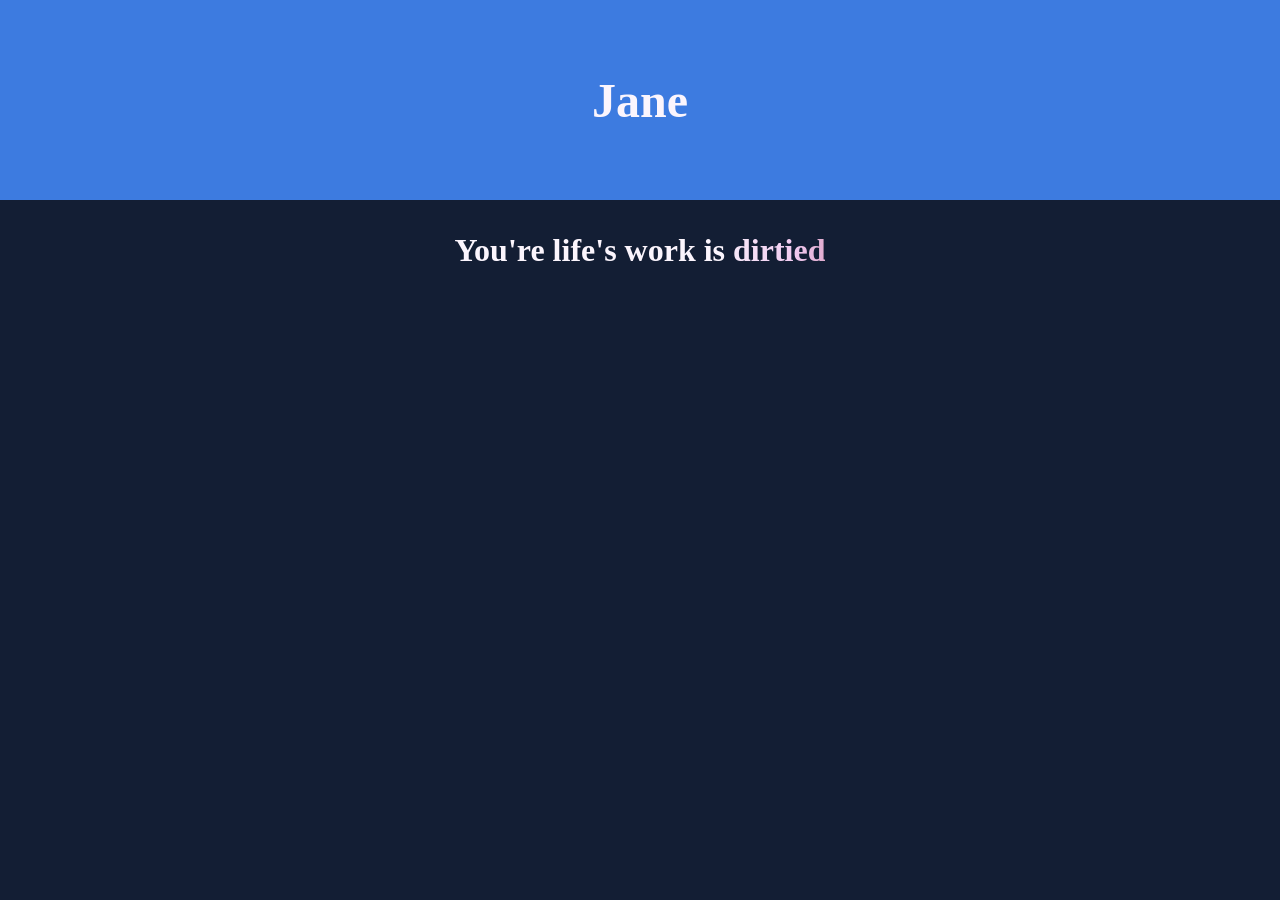
==== index.html @ 356d39b3 "og yeah" ====
<!DOCTYPE html>
<html>
    <head>
        <title>JANE JULIET</title>
        <link rel="icon" type="image/jpg" href="images/oardefault.jpg">
        <link rel="stylesheet" href="styles.css">
        <meta property="og:title" content="[JANE] JULIET">
        <meta property="og:description" content="Let's larp, just this once.">
        <meta property="og:image" content="https://github.com/Zycostan/jane_juliet/images/preview.png">
        <meta property="og:type" content="website">
        <meta property="og:url" content="https://github.com/Zycostan/jane_juliet">
    </head>

    <body>
        <header class="larping_head">
            <div id="left-side" class="side">
                <h2 class="title">
                    Jane
                </h2>
            </div>
            <div id="right-side" class="side">
                <h2 class="title">
                    You're early.
                </h2>
            </div>
     </header>
     <main>
        <h1>
            You're life's work is <span class="early">dirtied</span>
        </h1>
     </main>
    </body>
    <script src="script.js"></script>
</html>
---- styles.css ----
body {
    background-color: #131e34;
    margin: 0;
    padding: 0;
}



.larping_head {
    position: relative;
    height: 200px;
    width: 100%;
    overflow: hidden;
}

.side {
    height: 100%;
    width: 100%;

    display: grid;
    place-items: center;

    overflow: hidden;
    position: absolute;
}

#left-side {
    background-color: #3d7be0;
    z-index: 2;
}

#right-side {
    background-color: #c297f2;
}

.side .title {
    color: #fbf5fd;
    font-family: 'Times New Roman', Times, serif;
    font-size: 3rem;
    margin: 0px 15vw;
    width: 70vw;
    white-space: nowrap;
    text-align: center;
}

@keyframes background-pan {
    from {
        background-position: 0% center;
    }

    to {
        background-position: -200% center;
    }
}

h1 {
    color: #fbf5fd;
    text-align: center;
    width: 100%;
    margin: 2rem 0;
}

h1 > .early {
    display: inline-block;
    animation: background-pan 3s linear infinite;
    background: linear-gradient(
        to right,
        #f6e7f8,
        #f2cbf1,
        #ce8dad,
        #f6e7f8
    );
    background-size: 200%;
    -webkit-background-clip: text;
    background-clip: text;
    -webkit-text-fill-color: transparent;
    color: transparent;
    white-space: nowrap;

}
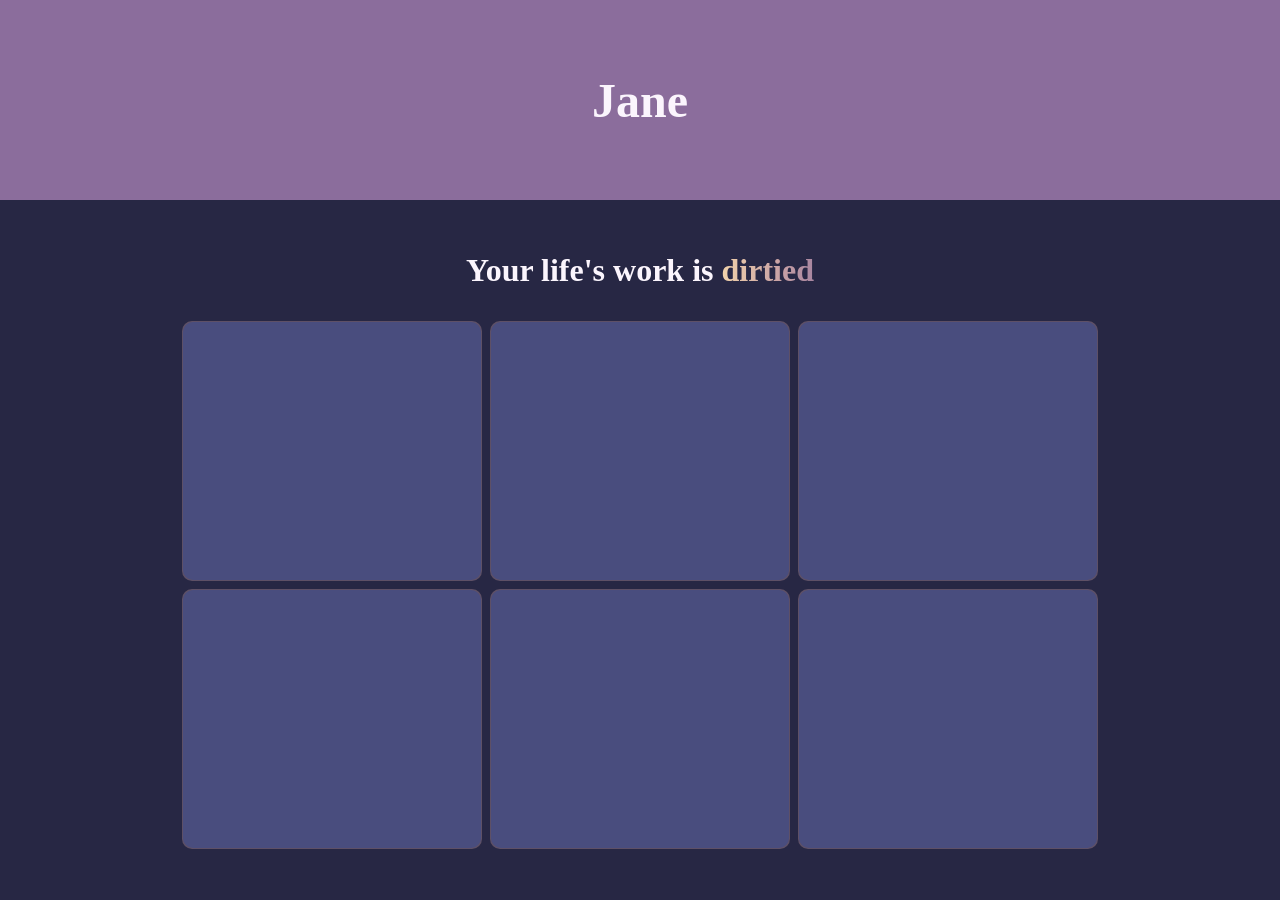
==== commit 09852c23: "dirty, ewww" ====
--- a/index.html
+++ b/index.html
@@ -6,9 +6,9 @@
         <link rel="stylesheet" href="styles.css">
         <meta property="og:title" content="[JANE] JULIET">
         <meta property="og:description" content="Let's larp, just this once.">
-        <meta property="og:image" content="https://github.com/Zycostan/jane_juliet/images/preview.png">
+        <meta property="og:image" content="https://zycostan.github.io/jane_juliet/images/preview.png">
+        <meta property="og:url" content="https://zycostan.github.io/jane_juliet/">
         <meta property="og:type" content="website">
-        <meta property="og:url" content="https://github.com/Zycostan/jane_juliet">
     </head>
 
     <body>
@@ -26,8 +26,29 @@
      </header>
      <main>
         <h1>
-            You're life's work is <span class="early">dirtied</span>
+            Your life's work is <span class="early">dirtied</span>
         </h1>
+        <div id="cards">
+            <div class="card">
+                <div class="card-content"></div>
+            </div>
+            <div class="card">
+                <div class="card-content"></div>
+            </div>
+            <div class="card">
+                <div class="card-content"></div>
+            </div>
+            <div class="card">
+                <div class="card-content"></div>
+            </div>
+            <div class="card">
+                <div class="card-content"></div>
+            </div>
+            <div class="card">
+                <div class="card-content"></div>
+            </div>
+        </div>
+        </div>
      </main>
     </body>
     <script src="script.js"></script>
--- a/styles.css
+++ b/styles.css
@@ -1,5 +1,5 @@
 body {
-    background-color: #131e34;
+    background-color: #272744;
     margin: 0;
     padding: 0;
 }
@@ -25,12 +25,12 @@
 }
 
 #left-side {
-    background-color: #3d7be0;
+    background-color: #8b6d9c;
     z-index: 2;
 }
 
 #right-side {
-    background-color: #c297f2;
+    background-color: #494d7e;
 }
 
 .side .title {
@@ -65,10 +65,10 @@
     animation: background-pan 3s linear infinite;
     background: linear-gradient(
         to right,
-        #f6e7f8,
-        #f2cbf1,
-        #ce8dad,
-        #f6e7f8
+        #f2d3ab,
+        #c69fa5,
+        #8b6d9c,
+        #f2d3ab
     );
     background-size: 200%;
     -webkit-background-clip: text;
@@ -77,4 +77,66 @@
     color: transparent;
     white-space: nowrap;
 
+}
+
+main {
+    display: flex;
+    flex-direction: column;
+    align-items: center;
+    padding: 20px;
+}
+
+#cards {
+    display: grid;
+    grid-template-columns: repeat(3, minmax(0, 300px));
+    gap: 8px;
+    width: max-content;
+    max-width: 100%;
+}
+
+.card {
+    background-color: rgba(198, 159, 165, 0.35);
+    border-radius: 10px;
+    cursor: pointer;
+    height: 260px;
+    position: relative;
+    width: 300px;
+    overflow: hidden
+    ;
+}
+
+.card:hover::before {
+    opacity: 1;
+}
+
+.card::before {
+    background: radial-gradient(
+        800px circle at var(--mouse-x) var(--mouse-y),
+        rgba(242, 211, 171, 0.4) 30%
+	rgba(198, 159, 165, 0.2) 50%
+	rgba(198, 159, 165, 0.1) 60%,
+        transparent 80%
+        
+    );
+    border-radius: inherit;
+    content: "";
+    height: 100%;
+    left: 0px;
+    opacity: 0;
+    position: absolute;
+    top: 0px;
+    transition: opacity 500ms;
+    width: 100%;
+    z-index: 1;
+    mix-blend-mode: lighten;
+}
+
+.card > .card-content {
+    background-color: #494d7e;
+    border-radius: inherit;
+    height: calc(100% - 2px);
+    margin: 1px;
+    width: calc(100% - 2px);
+    position: relative;
+    z-index: 2;
 }
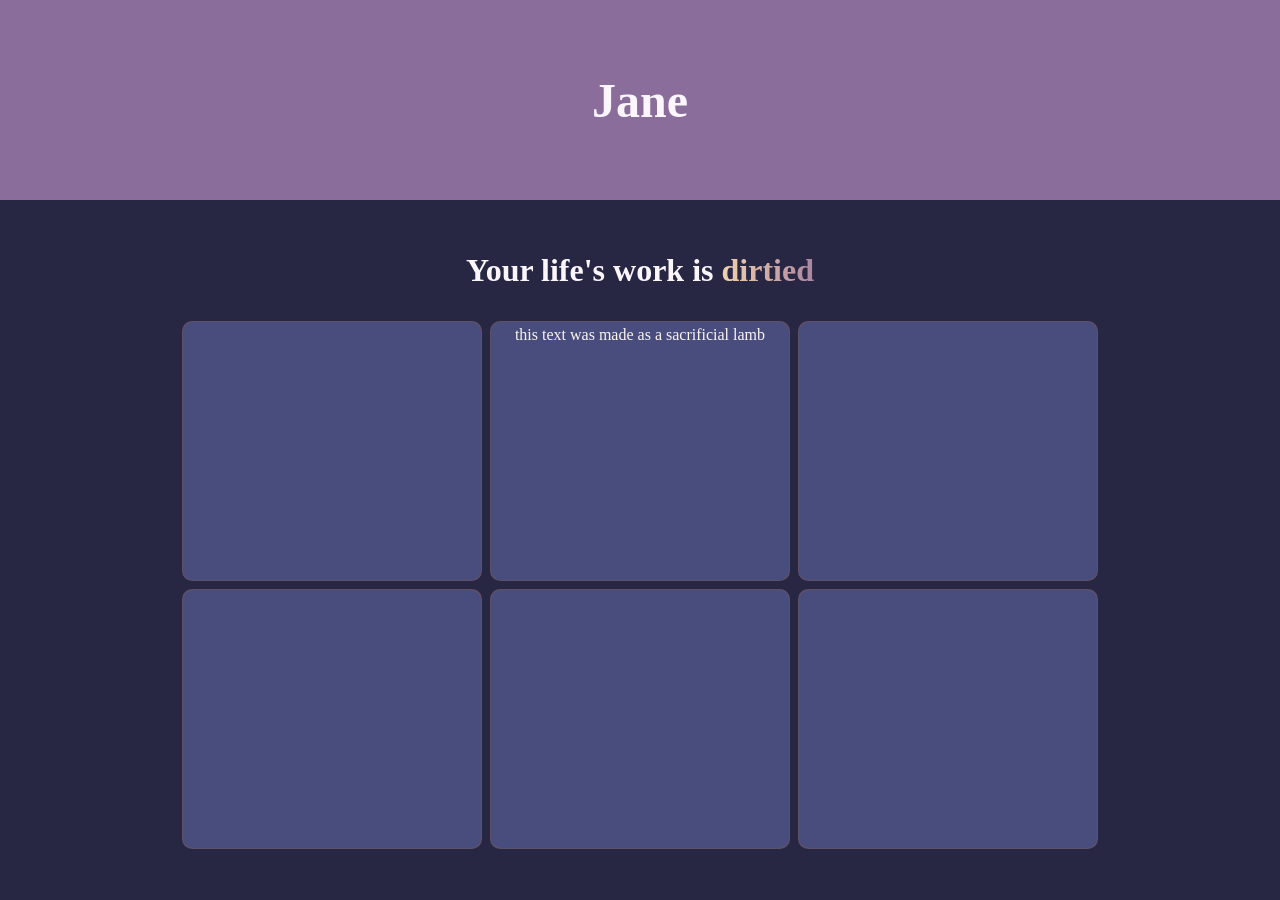
==== commit afc2bcc6: "Add files via upload" ====
--- a/index.html
+++ b/index.html
@@ -1,55 +1,57 @@
-<!DOCTYPE html>
-<html>
-    <head>
-        <title>JANE JULIET</title>
-        <link rel="icon" type="image/jpg" href="images/oardefault.jpg">
-        <link rel="stylesheet" href="styles.css">
-        <meta property="og:title" content="[JANE] JULIET">
-        <meta property="og:description" content="Let's larp, just this once.">
-        <meta property="og:image" content="https://zycostan.github.io/jane_juliet/images/preview.png">
-        <meta property="og:url" content="https://zycostan.github.io/jane_juliet/">
-        <meta property="og:type" content="website">
-    </head>
-
-    <body>
-        <header class="larping_head">
-            <div id="left-side" class="side">
-                <h2 class="title">
-                    Jane
-                </h2>
-            </div>
-            <div id="right-side" class="side">
-                <h2 class="title">
-                    You're early.
-                </h2>
-            </div>
-     </header>
-     <main>
-        <h1>
-            Your life's work is <span class="early">dirtied</span>
-        </h1>
-        <div id="cards">
-            <div class="card">
-                <div class="card-content"></div>
-            </div>
-            <div class="card">
-                <div class="card-content"></div>
-            </div>
-            <div class="card">
-                <div class="card-content"></div>
-            </div>
-            <div class="card">
-                <div class="card-content"></div>
-            </div>
-            <div class="card">
-                <div class="card-content"></div>
-            </div>
-            <div class="card">
-                <div class="card-content"></div>
-            </div>
-        </div>
-        </div>
-     </main>
-    </body>
-    <script src="script.js"></script>
+<!DOCTYPE html>
+<html>
+    <head>
+        <title>JANE JULIET</title>
+        <link rel="icon" type="image/jpg" href="images/oardefault.jpg">
+        <link rel="stylesheet" href="styles.css">
+        <meta property="og:title" content="[JANE] JULIET">
+        <meta property="og:description" content="Let's larp, just this once.">
+        <meta property="og:image" content="https://zycostan.github.io/jane_juliet/images/preview.png">
+        <meta property="og:url" content="https://zycostan.github.io/jane_juliet/">
+        <meta property="og:type" content="website">
+    </head>
+
+    <body>
+        <header class="larping_head">
+            <div id="left-side" class="side">
+                <h2 class="title">
+                    Jane
+                </h2>
+            </div>
+            <div id="right-side" class="side">
+                <h2 class="title">
+                    You're early.
+                </h2>
+            </div>
+     </header>
+     <main>
+        <h1>
+            Your life's work is <span class="early">dirtied</span>
+        </h1>
+        <div id="cards">
+            <div class="card">
+                <div class="card-content">
+		</div>
+            </div>
+            <div class="card">
+                <div class="card-content">
+			<p> this text was made as a sacrificial lamb</p>
+		</div>
+            </div>
+            <div class="card">
+                <div class="card-content"></div>
+            </div>
+            <div class="card">
+                <div class="card-content"></div>
+            </div>
+            <div class="card">
+                <div class="card-content"></div>
+            </div>
+            <div class="card">
+                <div class="card-content"></div>
+            </div>
+        </div>
+     </main>
+    </body>
+    <script src="script.js"></script>
 </html>
--- a/styles.css
+++ b/styles.css
@@ -1,142 +1,161 @@
-body {
-    background-color: #272744;
-    margin: 0;
-    padding: 0;
-}
-
-
-
-.larping_head {
-    position: relative;
-    height: 200px;
-    width: 100%;
-    overflow: hidden;
-}
-
-.side {
-    height: 100%;
-    width: 100%;
-
-    display: grid;
-    place-items: center;
-
-    overflow: hidden;
-    position: absolute;
-}
-
-#left-side {
-    background-color: #8b6d9c;
-    z-index: 2;
-}
-
-#right-side {
-    background-color: #494d7e;
-}
-
-.side .title {
-    color: #fbf5fd;
-    font-family: 'Times New Roman', Times, serif;
-    font-size: 3rem;
-    margin: 0px 15vw;
-    width: 70vw;
-    white-space: nowrap;
-    text-align: center;
-}
-
-@keyframes background-pan {
-    from {
-        background-position: 0% center;
-    }
-
-    to {
-        background-position: -200% center;
-    }
-}
-
-h1 {
-    color: #fbf5fd;
-    text-align: center;
-    width: 100%;
-    margin: 2rem 0;
-}
-
-h1 > .early {
-    display: inline-block;
-    animation: background-pan 3s linear infinite;
-    background: linear-gradient(
-        to right,
-        #f2d3ab,
-        #c69fa5,
-        #8b6d9c,
-        #f2d3ab
-    );
-    background-size: 200%;
-    -webkit-background-clip: text;
-    background-clip: text;
-    -webkit-text-fill-color: transparent;
-    color: transparent;
-    white-space: nowrap;
-
-}
-
-main {
-    display: flex;
-    flex-direction: column;
-    align-items: center;
-    padding: 20px;
-}
-
-#cards {
-    display: grid;
-    grid-template-columns: repeat(3, minmax(0, 300px));
-    gap: 8px;
-    width: max-content;
-    max-width: 100%;
-}
-
-.card {
-    background-color: rgba(198, 159, 165, 0.35);
-    border-radius: 10px;
-    cursor: pointer;
-    height: 260px;
-    position: relative;
-    width: 300px;
-    overflow: hidden
-    ;
-}
-
-.card:hover::before {
-    opacity: 1;
-}
-
-.card::before {
-    background: radial-gradient(
-        800px circle at var(--mouse-x) var(--mouse-y),
-        rgba(242, 211, 171, 0.4) 30%
-	rgba(198, 159, 165, 0.2) 50%
-	rgba(198, 159, 165, 0.1) 60%,
-        transparent 80%
-        
-    );
-    border-radius: inherit;
-    content: "";
-    height: 100%;
-    left: 0px;
-    opacity: 0;
-    position: absolute;
-    top: 0px;
-    transition: opacity 500ms;
-    width: 100%;
-    z-index: 1;
-    mix-blend-mode: lighten;
-}
-
-.card > .card-content {
-    background-color: #494d7e;
-    border-radius: inherit;
-    height: calc(100% - 2px);
-    margin: 1px;
-    width: calc(100% - 2px);
-    position: relative;
-    z-index: 2;
+*, *::before, *::after {
+    box-sizing: border-box;
+    margin: 0;
+    padding: 0;
+}
+
+body {
+    background-color: #272744;
+    margin: 0;
+    padding: 0;
+}
+
+
+
+.larping_head {
+    position: relative;
+    height: 200px;
+    width: 100%;
+    overflow: hidden;
+}
+
+.side {
+    height: 100%;
+    width: 100%;
+
+    display: grid;
+    place-items: center;
+
+    overflow: hidden;
+    position: absolute;
+}
+
+#left-side {
+    background-color: #8b6d9c;
+    z-index: 2;
+}
+
+#right-side {
+    background-color: #494d7e;
+}
+
+.side .title {
+    color: #fbf5fd;
+    font-family: 'Times New Roman', Times, serif;
+    font-size: 3rem;
+    margin: 0px 15vw;
+    width: 70vw;
+    white-space: nowrap;
+    text-align: center;
+}
+
+@keyframes background-pan {
+    from {
+        background-position: 0% center;
+    }
+
+    to {
+        background-position: -200% center;
+    }
+}
+
+h1 {
+    color: #fbf5fd;
+    text-align: center;
+    width: 100%;
+    margin: 2rem 0;
+}
+
+h1 > .early {
+    display: inline-block;
+    animation: background-pan 3s linear infinite;
+    background: linear-gradient(
+        to right,
+        #f2d3ab,
+        #c69fa5,
+        #8b6d9c,
+        #f2d3ab
+    );
+    background-size: 200%;
+    -webkit-background-clip: text;
+    background-clip: text;
+    -webkit-text-fill-color: transparent;
+    color: transparent;
+    white-space: nowrap;
+
+}
+
+main {
+    display: flex;
+    flex-direction: column;
+    align-items: center;
+    padding: 20px;
+}
+
+#cards {
+    display: grid;
+    grid-template-columns: repeat(3, minmax(0, 300px));
+    gap: 8px;
+    width: max-content;
+    max-width: 100%;
+}
+
+.card {
+    background-color: rgba(198, 159, 165, 0.35);
+    border-radius: 10px;
+    cursor: pointer;
+    height: 260px;
+    position: relative;
+    width: 300px;
+    overflow: hidden
+    ;
+}
+
+.card:hover::before {
+    opacity: 1;
+}
+
+.card::before {
+    background: radial-gradient(
+        800px circle at var(--mouse-x) var(--mouse-y),
+        rgba(242, 211, 171, 0.4) 30%
+	rgba(198, 159, 165, 0.2) 50%
+	rgba(198, 159, 165, 0.1) 60%,
+        transparent 80%
+        
+    );
+    border-radius: inherit;
+    content: "";
+    height: 100%;
+    left: 0px;
+    opacity: 0;
+    position: absolute;
+    top: 0px;
+    transition: opacity 500ms;
+    width: 100%;
+    z-index: 1;
+    mix-blend-mode: lighten;
+}
+
+.card > .card-content {
+    background-color: #494d7e;
+    border-radius: inherit;
+    height: calc(100% - 2px);
+    margin: 1px;
+    width: calc(100% - 2px);
+    position: relative;
+    z-index: 2;
+    font-family: 'Times New Roman', Times, serif;
+    color: fbf5ef;
+    font-size: 1rem;
+    line-height: 1.6;
+    text-alight: center;
+}
+
+.card-content {
+    font-family: 'Arial', sans-serif;
+    color: #fbf5ef;
+    font-size: 1rem;
+    line-height: 1.6;
+    text-align: center;
 }
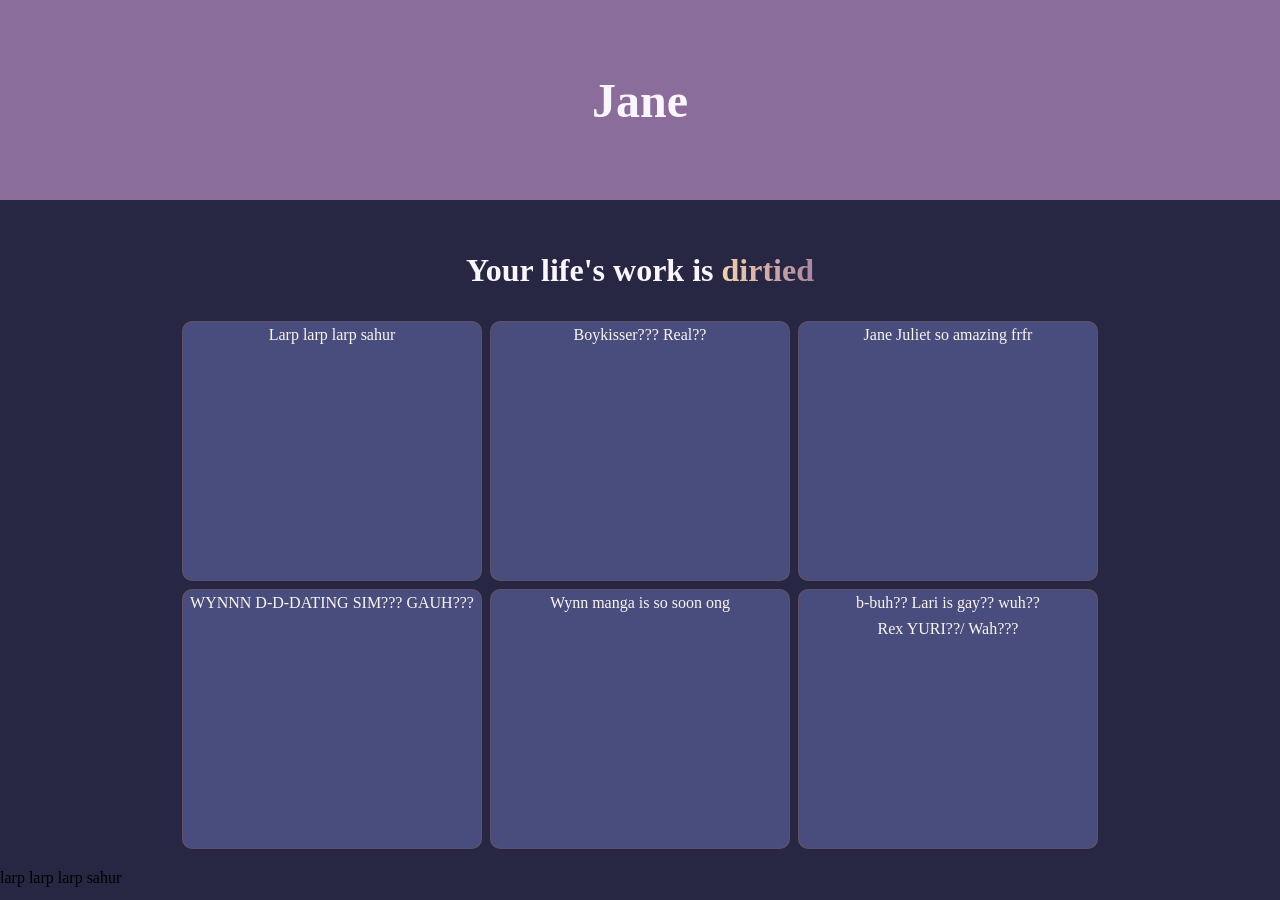
==== commit 83808467: "LARP???" ====
--- a/index.html
+++ b/index.html
@@ -31,27 +31,38 @@
         <div id="cards">
             <div class="card">
                 <div class="card-content">
-		</div>
+                    <p>Larp larp larp sahur</p>
+                </div>
             </div>
             <div class="card">
                 <div class="card-content">
-			<p> this text was made as a sacrificial lamb</p>
-		</div>
+			        <p>Boykisser???  Real??</p>
+		        </div>
             </div>
             <div class="card">
-                <div class="card-content"></div>
+                <div class="card-content">
+                    <p>Jane Juliet so amazing frfr</p>
+                </div>
             </div>
             <div class="card">
-                <div class="card-content"></div>
+                <div class="card-content">
+                    <p>WYNNN D-D-DATING SIM??? GAUH???</p>
+                </div>
             </div>
             <div class="card">
-                <div class="card-content"></div>
+                <div class="card-content">
+                    <p>Wynn manga is so soon ong</p>
+                </div>
             </div>
             <div class="card">
-                <div class="card-content"></div>
+                <div class="card-content">
+                    <p>b-buh?? Lari is gay?? wuh??</p>
+                    <p>Rex YURI??/ Wah???</p>
+                </div>
             </div>
         </div>
      </main>
+     <footer>larp larp larp sahur</footer>
     </body>
     <script src="script.js"></script>
 </html>
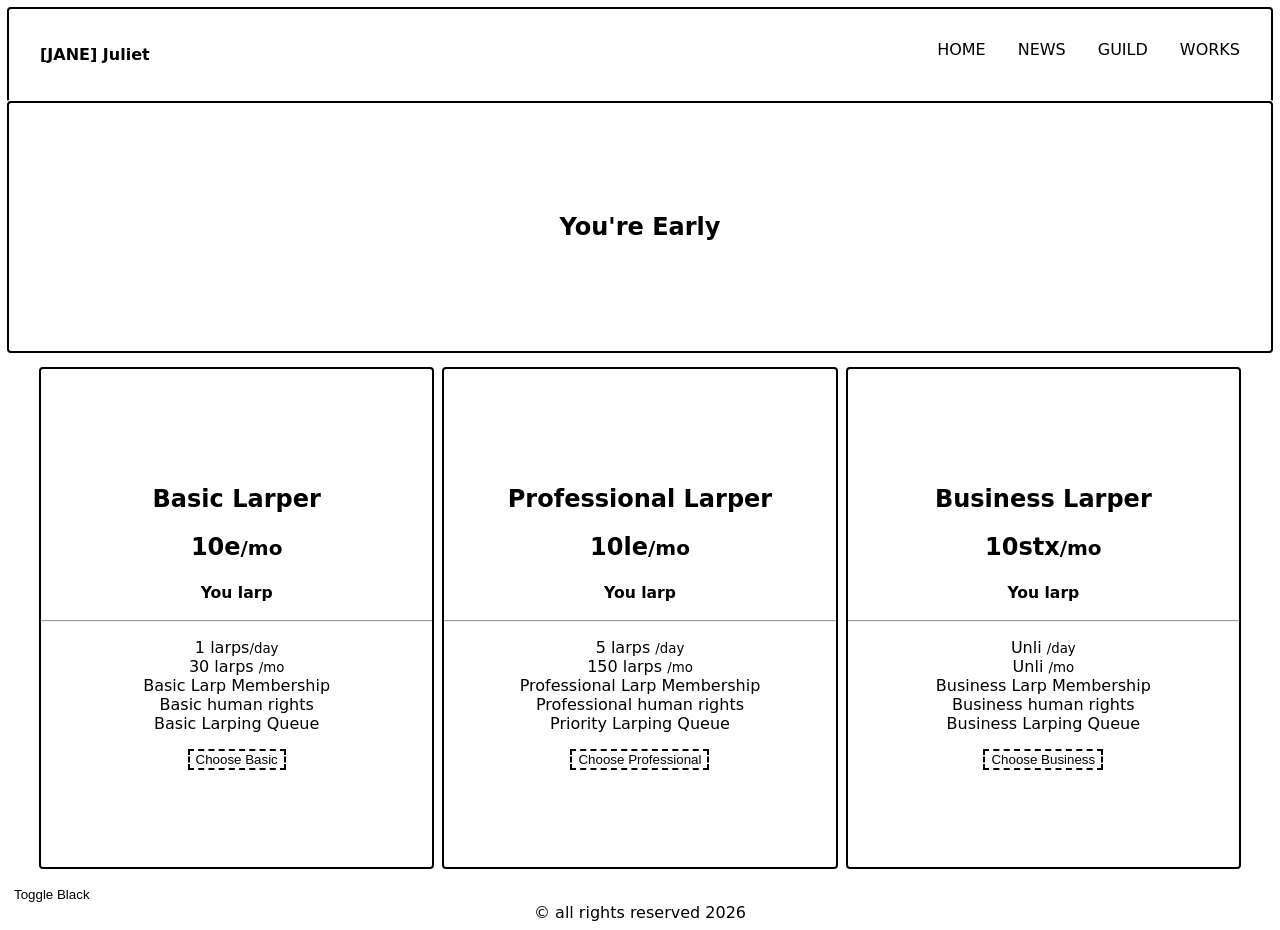
==== commit ebd3f530: "larp revamped" ====
--- a/index.html
+++ b/index.html
@@ -1,8 +1,7 @@
-<!DOCTYPE html>
+<!doctype html>
 <html>
     <head>
-        <title>JANE JULIET</title>
-        <link rel="icon" type="image/jpg" href="images/oardefault.jpg">
+        <title>Jane Juliet</title>
         <link rel="stylesheet" href="styles.css">
         <meta property="og:title" content="[JANE] JULIET">
         <meta property="og:description" content="Let's larp, just this once.">
@@ -10,59 +9,86 @@
         <meta property="og:url" content="https://zycostan.github.io/jane_juliet/">
         <meta property="og:type" content="website">
     </head>
-
     <body>
-        <header class="larping_head">
-            <div id="left-side" class="side">
-                <h2 class="title">
-                    Jane
-                </h2>
+        <header class="site_head">
+        <h4>[JANE] Juliet</h4>
+        <nav>
+            <ul>
+                <li><a href="index.html">HOME</a></li>
+                <li><a href="news.html">NEWS</a></li>
+                <li><a href="guild.html">GUILD</a></li>
+                <li><a href="works.html">WORKS</a></li>
+            </ul>
+        </nav>
+    </header>
+    <main>
+        <div class="frntag">
+            <section>
+                <h1>You're Early</h1>
+            </section>
+        </div>
+        <div class="price_card_container">
+            <div class="price_card" id="basic">
+            <section>
+                <h1>Basic Larper</h1>
+                <h2>10e<small>/mo</small></h2>
+                <h3><small>You larp</small></h3>
+                <hr>
+                <p>1 larps<small>/day</small>
+                <br>
+                30 larps <small>/mo</small>
+                <br>
+                Basic Larp Membership
+                <br>
+                Basic human rights
+                <br>
+                Basic Larping Queue
+                </p>
+                <button id="bt1">Choose Basic</button>
+            </section>
             </div>
-            <div id="right-side" class="side">
-                <h2 class="title">
-                    You're early.
-                </h2>
+            <div class="price_card" id="pro">
+                <section>
+                    <h1>Professional Larper</h1>
+                    <h2>10le<small>/mo</small></h2>
+                    <h3><small>You larp</small></h3>
+                    <hr>
+                    <p>5 larps <small>/day</small>
+                    <br>
+                    150 larps <small>/mo</small>
+                    <br>
+                    Professional Larp Membership
+                    <br>
+                    Professional human rights
+                    <br>
+                    Priority Larping Queue
+                    </p>
+                    <button id="bt1">Choose Professional</button>
+                </section>
             </div>
-     </header>
-     <main>
-        <h1>
-            Your life's work is <span class="early">dirtied</span>
-        </h1>
-        <div id="cards">
-            <div class="card">
-                <div class="card-content">
-                    <p>Larp larp larp sahur</p>
-                </div>
-            </div>
-            <div class="card">
-                <div class="card-content">
-			        <p>Boykisser???  Real??</p>
-		        </div>
-            </div>
-            <div class="card">
-                <div class="card-content">
-                    <p>Jane Juliet so amazing frfr</p>
-                </div>
-            </div>
-            <div class="card">
-                <div class="card-content">
-                    <p>WYNNN D-D-DATING SIM??? GAUH???</p>
-                </div>
-            </div>
-            <div class="card">
-                <div class="card-content">
-                    <p>Wynn manga is so soon ong</p>
-                </div>
-            </div>
-            <div class="card">
-                <div class="card-content">
-                    <p>b-buh?? Lari is gay?? wuh??</p>
-                    <p>Rex YURI??/ Wah???</p>
-                </div>
+            <div class="price_card" id="bus">
+                <section>
+                    <h1>Business Larper</h1>
+                    <h2>10stx<small>/mo</small></h2>
+                    <h3><small>You larp</small></h3>
+                    <hr>
+                    <p>Unli <small>/day</small>
+                    <br>
+                    Unli <small>/mo</small>
+                    <br>
+                    Business Larp Membership
+                    <br>
+                    Business human rights
+                    <br>
+                    Business Larping Queue
+                    </p>
+                    <button id="bt1">Choose Business</button>
+                </section>
             </div>
         </div>
-     </main>
-     <footer>larp larp larp sahur</footer>
+        <button id="togBtn" onclick="dark_mode()">Toggle Black</button>
+    </main>
+    <footer>© all rights reserved 2026</footer>
+    <script src="script.js"></script>
     </body>
-    <script src="script.js"></script>
 </html>
--- a/styles.css
+++ b/styles.css
@@ -1,161 +1,147 @@
-*, *::before, *::after {
-    box-sizing: border-box;
-    margin: 0;
-    padding: 0;
+@view-transition {
+    navigation: auto;
 }
 
 body {
-    background-color: #272744;
-    margin: 0;
-    padding: 0;
+  background-color: white;
+  color: black;
+  transition: background-color 0.3s, color 0.3s;
+  font-family: system-ui, -apple-system, BlinkMacSystemFont, 'Segoe UI', Roboto, Oxygen, Ubuntu, Cantarell, 'Open Sans', 'Helvetica Neue', sans-serif;
 }
 
-
-
-.larping_head {
-    position: relative;
-    height: 200px;
-    width: 100%;
-    overflow: hidden;
+.dark-mode {
+  background-color: black;
+  color: white;
 }
 
-.side {
-    height: 100%;
-    width: 100%;
-
-    display: grid;
-    place-items: center;
-
-    overflow: hidden;
-    position: absolute;
+nav {
+    height: 50px;
 }
 
-#left-side {
-    background-color: #8b6d9c;
-    z-index: 2;
+.site_head {
+    display: flex;
+    justify-content: space-between;
+    padding: 1rem 2rem;
+    outline: auto;
 }
 
-#right-side {
-    background-color: #494d7e;
+nav ul {
+    float: right;
+    display: flex;
+    justify-content: center;
+    align-items: center;
+    list-style: none;
+    text-align: right;
+    gap: 2rem;
 }
 
-.side .title {
-    color: #fbf5fd;
-    font-family: 'Times New Roman', Times, serif;
-    font-size: 3rem;
-    margin: 0px 15vw;
-    width: 70vw;
-    white-space: nowrap;
+nav a {
+    text-decoration: none;
+    color: inherit;
+}
+
+.frntag {
+    display: flex;
+    justify-content: center;
+    align-items: center;
+    height: 250px;
+    outline: auto;
+}
+
+.tag {
+    display: flex;
+    justify-content: center;
+    align-items: center;
+    height: auto;
+    outline: auto;
+    size: 15px;
+}
+
+footer {
+    display: flex;
+    justify-content: center;
+    align-items: center;
+}
+
+.price_card_container {
+    display: flex;
+    justify-content: space-between;
+    padding: 1rem 2rem;
+    height: 500px;
+    width: auto;
+    gap: 10px;
+}
+
+.price_card:hover {
+    box-shadow: 0 8px 16px 0 rgba(0,0,0,0.6);
+    font-size: 18px;
+}
+
+.price_card {
+    outline: auto;
+    display: flex;
+    justify-content: center;
+    flex-direction: column;
     text-align: center;
 }
 
-@keyframes background-pan {
-    from {
-        background-position: 0% center;
-    }
-
-    to {
-        background-position: -200% center;
-    }
+#basic, #pro, #bus {
+    width: 33.33%;
+    height: 100%;
 }
 
-h1 {
-    color: #fbf5fd;
-    text-align: center;
-    width: 100%;
-    margin: 2rem 0;
+#bt1 {
+    border: 2px dashed;
+    background-color: inherit;
+    color: inherit;
 }
 
-h1 > .early {
-    display: inline-block;
-    animation: background-pan 3s linear infinite;
-    background: linear-gradient(
-        to right,
-        #f2d3ab,
-        #c69fa5,
-        #8b6d9c,
-        #f2d3ab
-    );
-    background-size: 200%;
-    -webkit-background-clip: text;
-    background-clip: text;
-    -webkit-text-fill-color: transparent;
-    color: transparent;
-    white-space: nowrap;
-
+#bt1:hover {
+    box-shadow: 0 8px 16px 0 rgba(0,0,0,0.6);
+    transform: translateY(-5px);
 }
 
-main {
-    display: flex;
-    flex-direction: column;
-    align-items: center;
-    padding: 20px;
+#togBtn {
+    background-color: inherit;
+    color: inherit;
+    border: none;
 }
 
-#cards {
-    display: grid;
-    grid-template-columns: repeat(3, minmax(0, 300px));
-    gap: 8px;
-    width: max-content;
-    max-width: 100%;
+.accordion {
+  background-color: inherit;
+  color: inherit;
+  cursor: pointer;
+  padding: 18px;
+  width: 100%;
+  border: none;
+  text-align: left;
+  outline: none;
+  font-size: 15px;
+  transition: 0.4s;
+  outline: auto;
 }
 
-.card {
-    background-color: rgba(198, 159, 165, 0.35);
-    border-radius: 10px;
-    cursor: pointer;
-    height: 260px;
-    position: relative;
-    width: 300px;
-    overflow: hidden
-    ;
+.active, .accordion:hover {
+  background-color: inherit;
 }
 
-.card:hover::before {
-    opacity: 1;
+.accordion:after {
+  content: '\002B';
+  color: inherit;
+  font-weight: bold;
+  float: right;
+  margin-left: 5px;
 }
 
-.card::before {
-    background: radial-gradient(
-        800px circle at var(--mouse-x) var(--mouse-y),
-        rgba(242, 211, 171, 0.4) 30%
-	rgba(198, 159, 165, 0.2) 50%
-	rgba(198, 159, 165, 0.1) 60%,
-        transparent 80%
-        
-    );
-    border-radius: inherit;
-    content: "";
-    height: 100%;
-    left: 0px;
-    opacity: 0;
-    position: absolute;
-    top: 0px;
-    transition: opacity 500ms;
-    width: 100%;
-    z-index: 1;
-    mix-blend-mode: lighten;
+.active:after {
+  content: "\2212";
 }
 
-.card > .card-content {
-    background-color: #494d7e;
-    border-radius: inherit;
-    height: calc(100% - 2px);
-    margin: 1px;
-    width: calc(100% - 2px);
-    position: relative;
-    z-index: 2;
-    font-family: 'Times New Roman', Times, serif;
-    color: fbf5ef;
-    font-size: 1rem;
-    line-height: 1.6;
-    text-alight: center;
-}
-
-.card-content {
-    font-family: 'Arial', sans-serif;
-    color: #fbf5ef;
-    font-size: 1rem;
-    line-height: 1.6;
-    text-align: center;
+.panel {
+  padding: 0 18px;
+  background-color:inherit;
+  max-height: 0;
+  overflow: hidden;
+  transition: max-height 0.2s ease-out;
+  outline: auto;
 }
